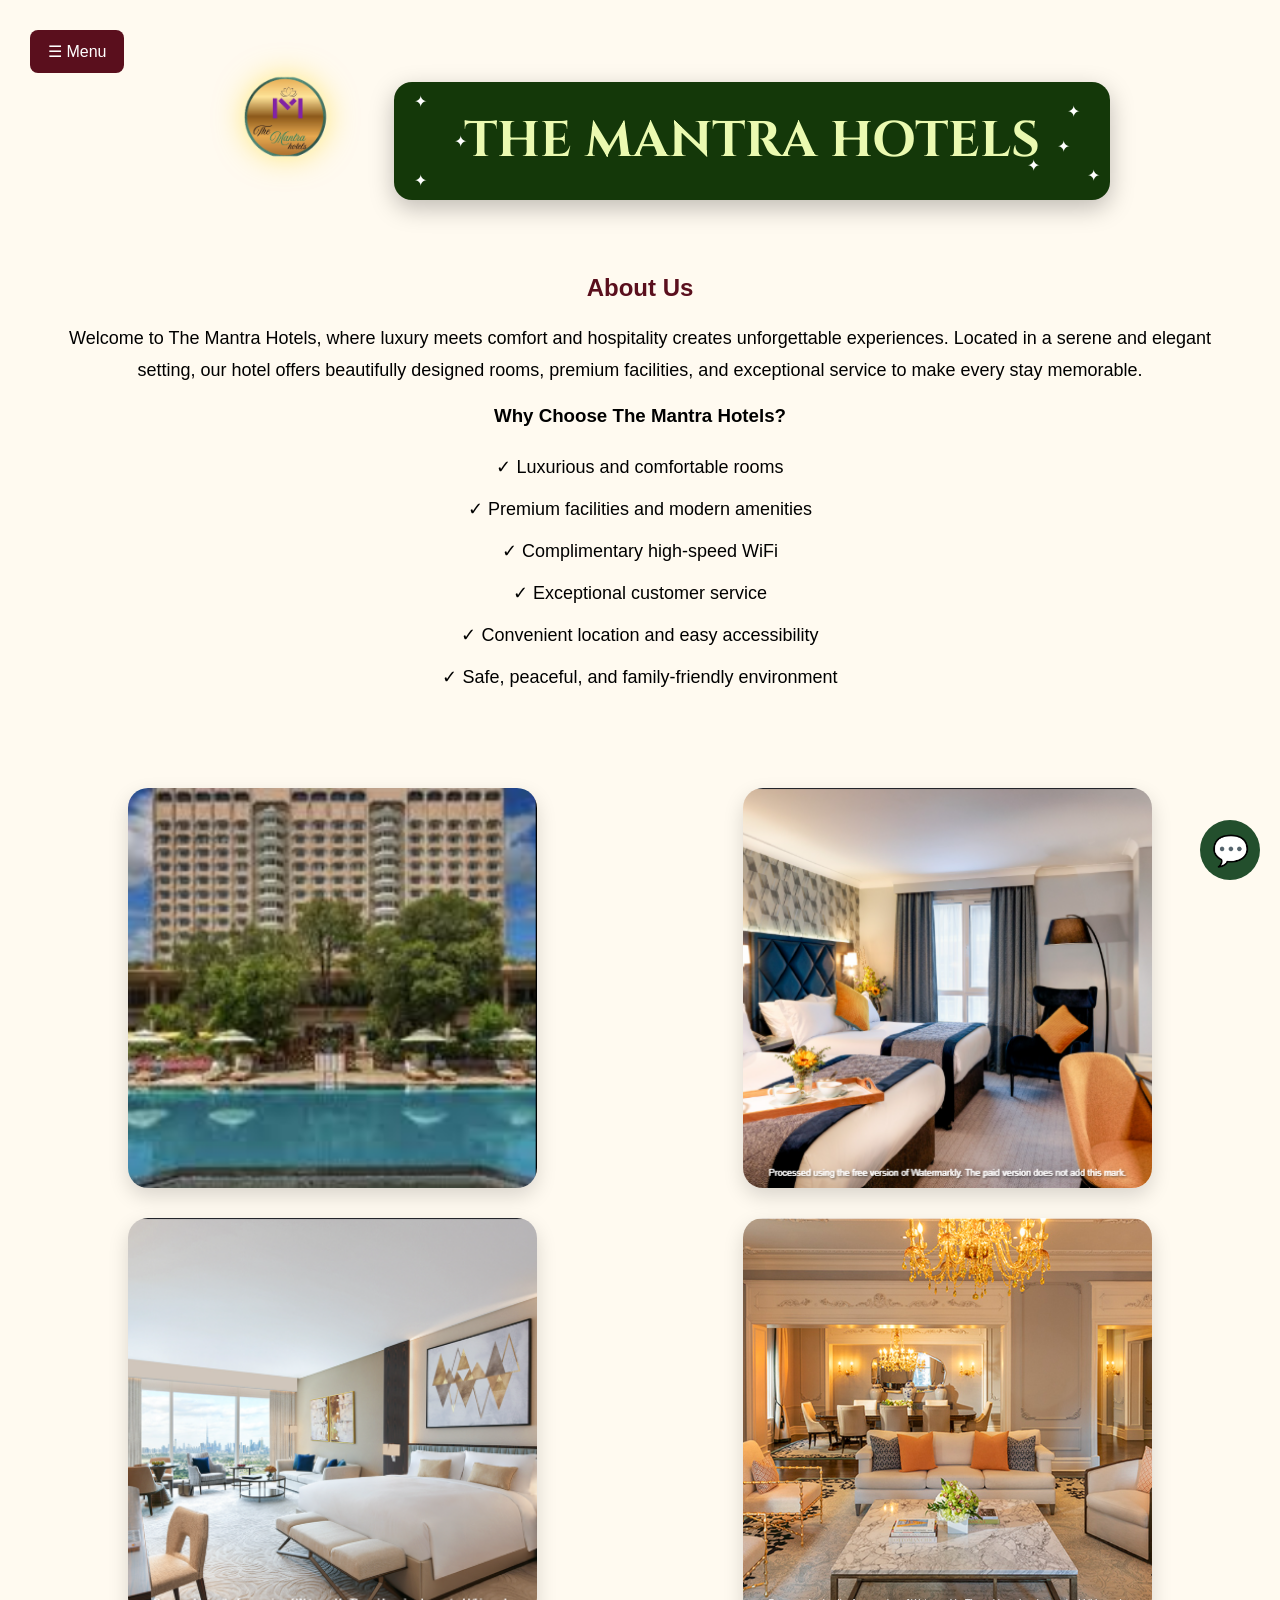
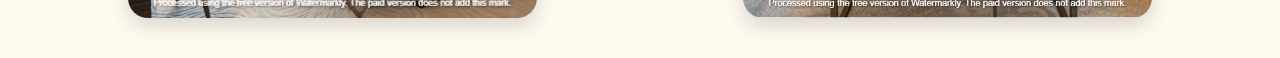
==== index.html @ 14fe3027 "first commit" ====
<!DOCTYPE html>
<html lang="en">

<head>
    <meta charset="UTF-8">
    <meta name="viewport" content="width=device-width, initial-scale=1.0">
    <title>The Mantra Hotels</title>

    <!-- CSS File -->
    <link rel="stylesheet" href="style.css">

    <!-- Latin Style Font -->
    <link href="https://fonts.googleapis.com/css2?family=Cinzel:wght@700&display=swap" rel="stylesheet">
    <meta charset="UTF-8">
    <meta name="viewport" content="width=device-width, initial-scale=1.0">

    <meta name="description"
    content="The Mantra Hotels offers luxury rooms, premium facilities and exceptional hospitality.">

    <meta name="keywords"
    content="hotel, luxury hotel, rooms, accommodation, booking, swimming pool">

    <meta name="author"
    content="Hema Varshini">
</head>

<body>
    <div class="menu-container">
    <button class="menu-btn" onclick="toggleMenu()">☰ Menu</button>

    <div id="menu-links" class="menu-links">
        <a href="index.html">Home</a>
        <a href="rooms.html">Rooms</a>
        <a href="facilities.html">Facilities</a>
        <a href="gallery.html">Gallery</a>
        <a href="contact.html">Contact Us</a>
        <a href="manage_booking.html">Manage Booking</a>
    </div>
    </div>
    <img src="images/mantra-logo.png"
     class="logo"
     alt="The Mantra Hotels Logo">

    <div class="banner">
    <span class="star1">✦</span>
    <span class="star2">✦</span>
    <span class="star3">✦</span>
    <span class="star7">✦</span>
    <h1>
        THE MANTRA HOTELS
    </h1>
    <span class="star4">✦</span>
    <span class="star6">✦</span>
    <span class="star5">✦</span>
    </div>


    <section class="about-us">
    <h2>About Us</h2>

    <p>
        Welcome to The Mantra Hotels, where luxury meets comfort and hospitality
        creates unforgettable experiences. Located in a serene and elegant setting,
        our hotel offers beautifully designed rooms, premium facilities, and
        exceptional service to make every stay memorable.
    </p>

    <h3>Why Choose The Mantra Hotels?</h3>

    <ul>
        <li>✓ Luxurious and comfortable rooms</li>
        <li>✓ Premium facilities and modern amenities</li>
        <li>✓ Complimentary high-speed WiFi</li>
        <li>✓ Exceptional customer service</li>
        <li>✓ Convenient location and easy accessibility</li>
        <li>✓ Safe, peaceful, and family-friendly environment</li>
    </ul>
    </section>

    <!-- Hotel and Room Images -->
    <div class="home-gallery">

        <div class="image-card">
            <img src="images/front-view.png" alt="Hotel Front view">
        </div>

        <div class="image-card">
            <img src="images/family-room.png" alt="Family">
        </div>

        <div class="image-card">
            <img src="images/deluxe-room.png" alt="Deluxe">
        </div>

        <div class="image-card">
            <img src="images/suite-room.png" alt="Suite Room">
        </div>

    </div>
    <script>
    function toggleMenu() {
        var menu = document.getElementById("menu-links");

        if (menu.style.display === "block") {
            menu.style.display = "none";
        } else {
            menu.style.display = "block";
        }
    }
    </script>
    <div id="chat-button">💬</div>

<div id="chat-box">
    <div id="chat-header">
        The Mantra Assistant
    </div>

    <div id="chat-messages">
        <p><strong>Bot:</strong> Welcome to The Mantra Hotels! Ask me anything.</p>
    </div>

    <input
        type="text"
        id="user-input"
        placeholder="Type your message...">

    <button onclick="sendMessage()">
        Send
    </button>
</div>
    <script src="chatbot.js"></script>
</body>

</html>
---- style.css ----
/* Entire Website */

body{
    background-color: floralwhite;
    margin:0;
    padding:0;
    font-family: Arial, sans-serif;
    text-align:center;
}


/* Menu Button */

.menu-container{
    position: fixed;
    top:20px;
    left:20px;
    z-index:1000;
}

.menu-btn{
    background-color:#5A0F1D;   /* Vine Red */
    color:white;
    border:none;
    padding:12px 18px;
    border-radius:8px;
    cursor:pointer;
    font-size:16px;
}

.menu-btn:hover{
    background-color:#7A1C2E;
}


/* Navigation Links */

.menu-links{
    display:none;
    background-color:white;
    width:180px;
    border-radius:10px;
    margin-top:10px;
    box-shadow:0px 5px 15px rgba(0,0,0,0.2);
}

.menu-links a{
    display:block;
    padding:12px;
    text-decoration:none;
    color:#1E3A8A;
    font-weight:bold;
}

.menu-links a:hover{
    background-color:#FFF2F2;
}


/* Logo */

.logo{
    width:220px;
    margin-bottom:-20px;
    position:relative;
    z-index:2;
}
.logo{
    width:220px;
    filter: drop-shadow(0px 0px 15px rgba(255,215,0,0.5));
}
.banner{
    box-shadow:
        0px 8px 25px rgba(0,0,0,0.25);
}

/* Hotel Name Board */

.banner{
    background-color:#5A0F1D;
    display:inline-block;
    padding:20px 60px;
    border-radius:18px;
    margin-top:30px;
}

.banner h1{
    color:#ebfab1;
    font-family:'Cinzel', serif;
    font-size:50px;
    margin:0;
}


/* Sparkles */

.banner{
    background-color: #143809;
    display: inline-block;
    padding: 25px 70px;
    border-radius: 18px;
    position: relative;
    overflow: hidden;
}

.star1{
    position:absolute;
    color:white;
    top:10px;
    left:20px;
}

.star2{
    position:absolute;
    color:white;
    top:20px;
    right:30px;
}

.star3{
    position:absolute;
    color:white;
    top:50px;
    left:60px;
}

.star4{
    position:absolute;
    color:white;
    bottom:15px;
    right:10px;
}

.star5{
    position:absolute;
    color:white;
    bottom:10px;
    left:20px;
}

.star6{
    position:absolute;
    color:white;
    bottom:25px;
    right:70px;
}
.star7{
    position:absolute;
    color:white;
    top:55px;
    right:40px;
}
/* About Us Section */

.about-us{
    margin-top:70px;
    margin-bottom:50px;
    padding:0 50px;
}

.about-us h2{
    color:#5A0F1D;
}

.about-us p{
    font-size:18px;
    line-height:1.8;
}

/* ROOM DETAIL PAGES */

body img:not(.logo){
    width:70%;
    max-width:700px;
    height:400px;
    object-fit:cover;
    border-radius:20px;
    box-shadow:0px 8px 20px rgba(0,0,0,0.15);
}

ul{
    list-style:none;
    padding:0;
}

li{
    padding:10px;
    font-size:18px;
}

button{
    background-color:#234F2D;
    color:#F5E9A3;
    border:none;
    padding:15px 25px;
    border-radius:10px;
    cursor:pointer;
    font-size:16px;
}

button:hover{
    background-color:#2F6B3B;
}

.slider-container button{
    margin:15px;
    width:50px;
    height:50px;
    border-radius:50%;
    font-size:20px;
}

.facility-image{
    width:60%;
    max-width:600px;
    height:300px;
    object-fit:cover;
    border-radius:20px;
    box-shadow:0px 8px 20px rgba(0,0,0,0.15);
    margin-top:20px;
    margin-bottom:20px;
}

.facilities-section{
    background:white;
    width:80%;
    margin:40px auto;
    padding:30px;
    border-radius:20px;
    box-shadow:0px 5px 15px rgba(0,0,0,0.15);
}

/* Image Gallery */

.home-gallery{
    display:grid;
    grid-template-columns:repeat(2,1fr);
    gap:30px;
    padding:40px;
}

.image-card{
    display:flex;
    justify-content:center;
}

.image-card img{
    width:100%;
    max-width:450px;
    height:280px;
    object-fit:cover;
    border-radius:15px;
    box-shadow:0px 5px 20px rgba(0,0,0,0.2);
}


/* Responsive Design */

@media screen and (max-width:768px){

    .banner h1{
        font-size:32px;
    }

    .banner{
        padding:15px 30px;
    }

    .home-gallery{
        grid-template-columns:1fr;
    }

    .image-card img{
        max-width:90%;
        height:220px;
    }

}
/* ROOMS PAGE */

.rooms-container{
    display:flex;
    justify-content:center;
    gap:40px;
    flex-wrap:wrap;
    padding:40px;
}

.room-card{
    width:320px;
    background:white;
    padding:20px;
    border-radius:20px;
    box-shadow:0px 5px 15px rgba(0,0,0,0.2);
    text-align:center;
}

.room-card img{
    width:100%;
    height:250px;
    object-fit:cover;
    border-radius:15px;
}

.room-card a{
    text-decoration:none;
}

.room-card button{
    margin-top:15px;
}
.rooms-container{
    display: flex;
    justify-content: center;
    gap: 40px;
    flex-wrap: wrap;
    padding: 40px;
}

.room-card{
    width: 320px;
    background: white;
    padding: 20px;
    border-radius: 20px;
    box-shadow: 0px 8px 20px rgba(0,0,0,0.15);
    text-align: center;
}

.room-card img{
    width: 100%;
    height: 250px;
    object-fit: cover;
    border-radius: 15px;
}

.room-card a{
    text-decoration: none;
    color: #234F2D;
    font-weight: bold;
}

.room-card:hover{
    transform: translateY(-10px);
    transition: 0.3s;
}
.slider-container img{
    width:65%;
    max-width:650px;
    height:400px;
    object-fit:cover;
    border-radius:20px;
    box-shadow:0px 8px 20px rgba(0,0,0,0.15);
}

/* gallery */
.gallery-container{
    display:grid;
    grid-template-columns:repeat(3,1fr);
    gap:30px;
    padding:40px;
}

.gallery-container img{
    width:90%;
    height:220px;
    object-fit:cover;
    border-radius:15px;
    box-shadow:0px 8px 20px rgba(0,0,0,0.15);
}

form{
    width:65%;
    margin:40px auto;
    background:white;
    padding:40px;
    border-radius:20px;
    box-shadow:0px 8px 20px rgba(0,0,0,0.15);
}

input,
textarea{
    width:80%;
    padding:12px;
    border-radius:10px;
    border:1px solid #ccc;
}

input:focus,
textarea:focus{
    border:2px solid #234F2D;
    outline:none;
}

iframe{
    width:80%;
    border-radius:20px;
    border:none;
    box-shadow:0px 8px 20px rgba(0,0,0,0.15);
}

strong{
    color:#234F2D;
}

form{
    width:50%;
    margin:40px auto;
    background:white;
    padding:30px;
    border-radius:20px;
    box-shadow:0px 8px 20px rgba(0,0,0,0.15);
}

button{
    margin:10px;
}

.gallery-text{
    width:70%;
    margin:20px auto 40px auto;
    font-size:18px;
    line-height:1.8;
    color:#555;
}

#chat-button{
    position:fixed;
    bottom:20px;
    right:20px;
    width:60px;
    height:60px;
    border-radius:50%;
    background:#234F2D;
    color:white;
    font-size:30px;
    display:flex;
    justify-content:center;
    align-items:center;
    cursor:pointer;
}

#chat-box{
    position:fixed;
    bottom:90px;
    right:20px;
    width:300px;
    background:white;
    border-radius:15px;
    box-shadow:0px 5px 15px rgba(0,0,0,0.3);
    display:none;
    overflow:hidden;
}

#chat-header{
    background:#234F2D;
    color:#F5E9A3;
    padding:15px;
}

#chat-messages{
    height:250px;
    overflow-y:auto;
    padding:10px;
}

#user-input{
    width:70%;
    padding:10px;
}

#chat-box button{
    width:25%;
}


@media(max-width:768px){

    .rooms-container{
        flex-direction:column;
        align-items:center;
    }

    .gallery-container{
        grid-template-columns:1fr;
    }

    form{
        width:90%;
    }

    body img:not(.logo){
        width:90%;
        height:auto;
    }

}
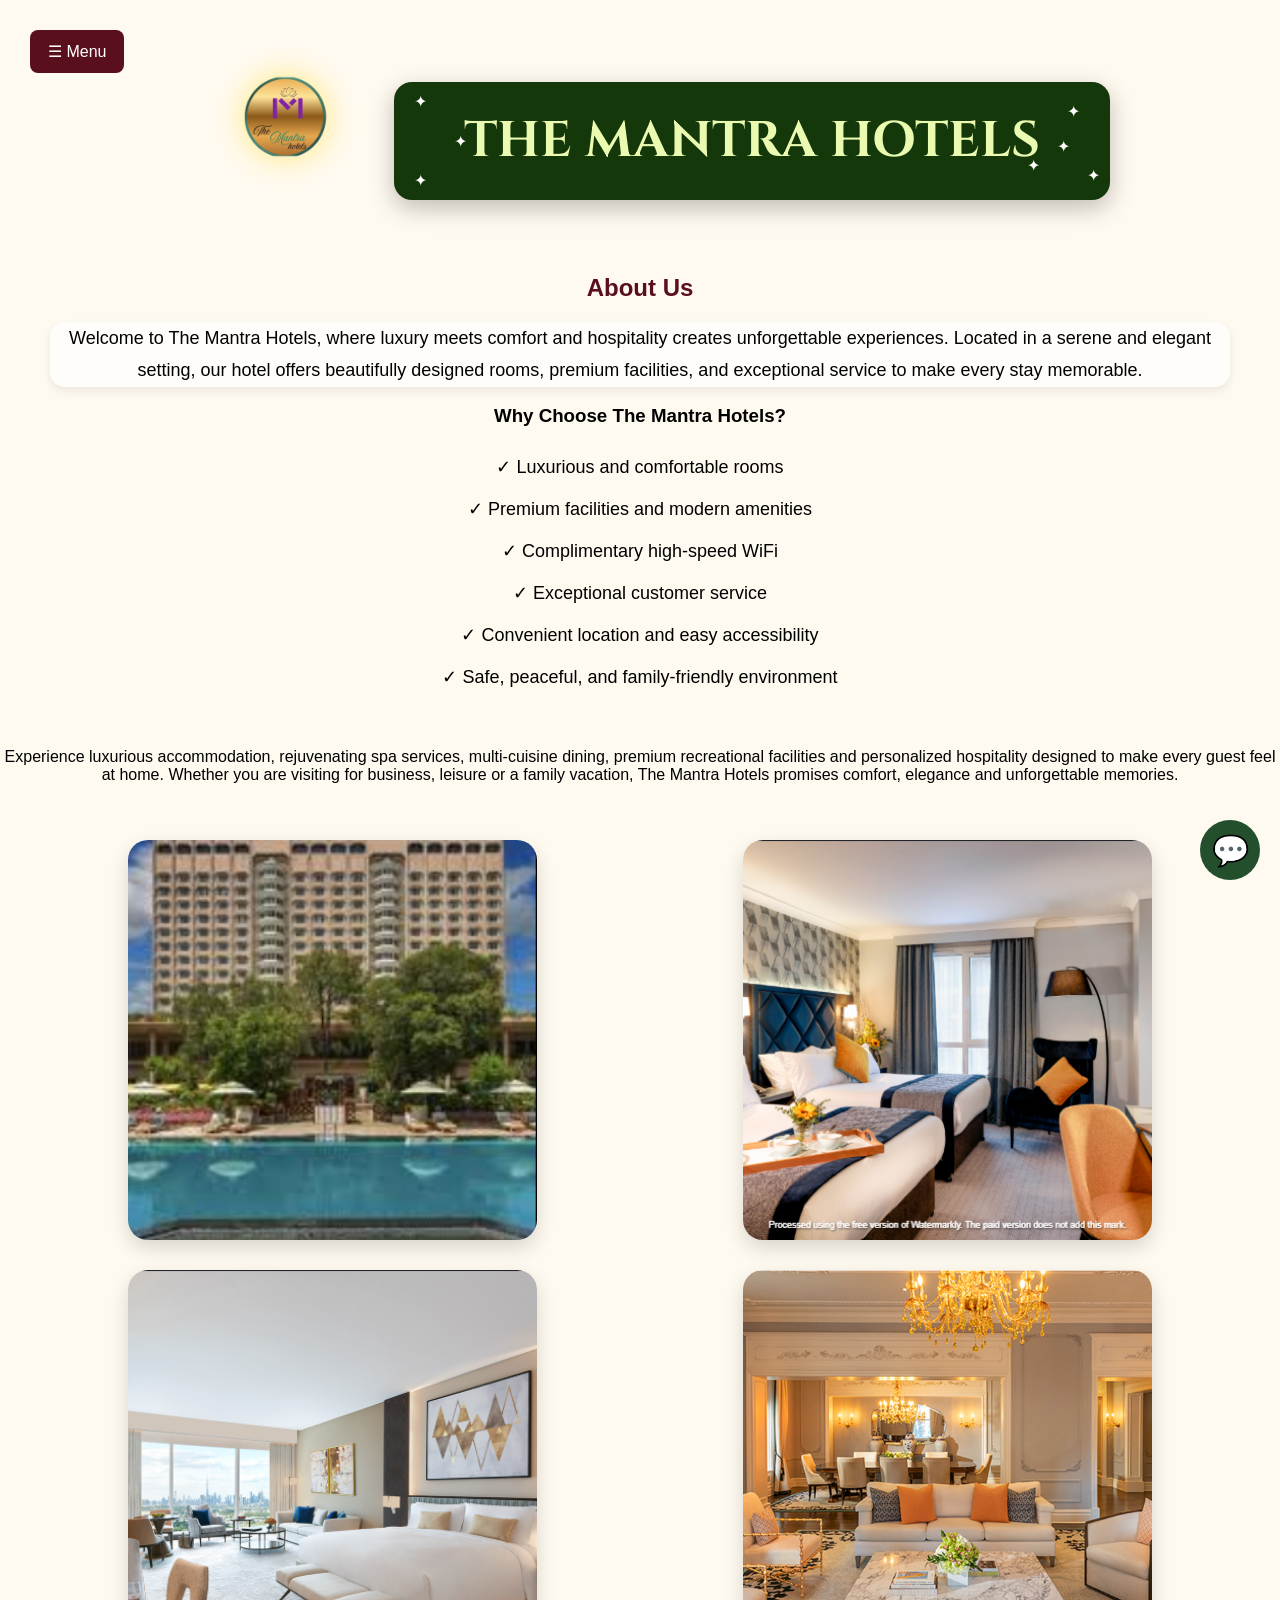
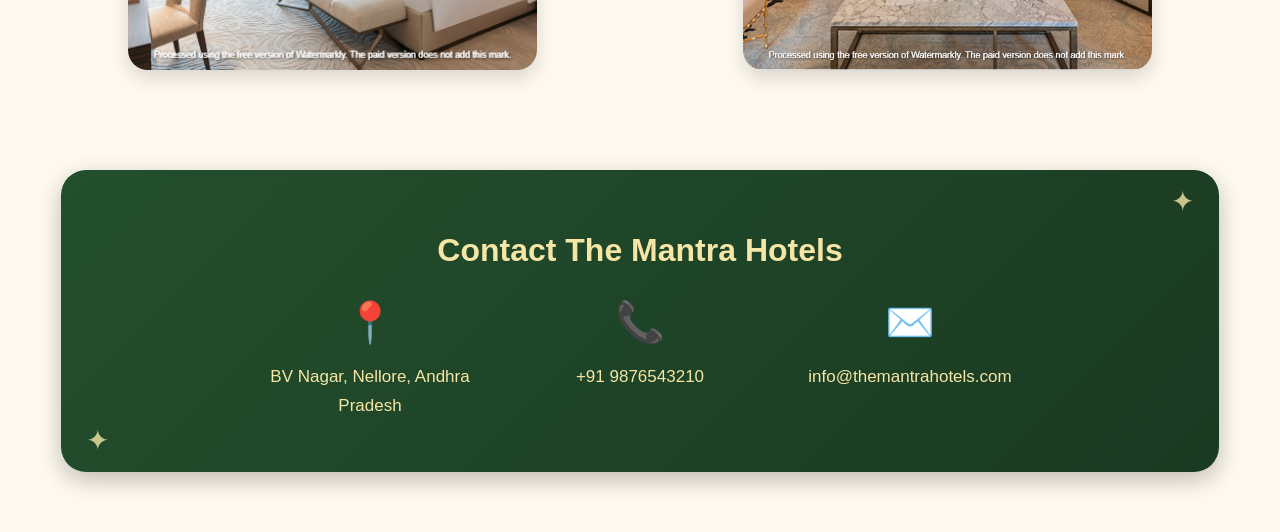
==== commit 95a7f80c: "Updated homepage design and SEO" ====
--- a/index.html
+++ b/index.html
@@ -22,6 +22,21 @@
 
     <meta name="author"
     content="Hema Varshini">
+
+    <title>The Mantra Hotels - Luxury Resort and Premium Accommodation in Nellore</title>
+
+<meta name="description"
+content="The Mantra Hotels offers luxury rooms, premium facilities, wellness spa services, fine dining experiences and exceptional hospitality in Nellore for unforgettable stays.">
+
+<meta name="keywords"
+content="luxury hotel in Nellore, premium accommodation, spa, swimming pool, family rooms, suite rooms, hotel booking">
+
+<link rel="canonical"
+href="https://the-mantra-hotel.netlify.app/">
+
+<link rel="icon"
+type="image/png"
+href="images/mantra-logo.png">
 </head>
 
 <body>
@@ -77,6 +92,14 @@
     </ul>
     </section>
 
+    <p>
+Experience luxurious accommodation, rejuvenating spa services,
+multi-cuisine dining, premium recreational facilities and personalized
+hospitality designed to make every guest feel at home.
+Whether you are visiting for business, leisure or a family vacation,
+The Mantra Hotels promises comfort, elegance and unforgettable memories.
+</p>
+
     <!-- Hotel and Room Images -->
     <div class="home-gallery">
 
@@ -97,6 +120,7 @@
         </div>
 
     </div>
+
     <script>
     function toggleMenu() {
         var menu = document.getElementById("menu-links");
@@ -129,6 +153,31 @@
     </button>
 </div>
     <script src="chatbot.js"></script>
+
+<div class="contact-card">
+
+    <h2>Contact The Mantra Hotels</h2>
+
+    <div class="contact-info">
+
+        <div class="contact-item">
+            <span class="contact-icon">📍</span>
+            <p>BV Nagar, Nellore, Andhra Pradesh</p>
+        </div>
+
+        <div class="contact-item">
+            <span class="contact-icon">📞</span>
+            <p>+91 9876543210</p>
+        </div>
+
+        <div class="contact-item">
+            <span class="contact-icon">✉️</span>
+            <p>info@themantrahotels.com</p>
+        </div>
+
+    </div>
+
+</div>
 </body>
 
 </html>
--- a/style.css
+++ b/style.css
@@ -165,6 +165,80 @@
 .about-us p{
     font-size:18px;
     line-height:1.8;
+}
+.about-us p{
+    background: rgba(255,255,255,0.6);
+    border-radius: 15px;
+    box-shadow: 0 4px 10px rgba(0,0,0,0.08);
+}
+
+.contact-card{
+    width: 85%;
+    margin: 60px auto;
+    padding: 35px;
+    background: linear-gradient(
+        135deg,
+        #234F2D,
+        #1A3A22
+    );
+    border-radius: 25px;
+    text-align: center;
+    box-shadow: 0 8px 25px rgba(0,0,0,0.25);
+}
+
+.contact-card h2{
+    color: #F5E6A6;
+    font-size: 32px;
+    margin-bottom: 30px;
+}
+
+.contact-info{
+    display: flex;
+    justify-content: center;
+    gap: 50px;
+    flex-wrap: wrap;
+}
+
+.contact-item{
+    width: 220px;
+}
+
+.contact-icon{
+    font-size: 40px;
+    display: block;
+    margin-bottom: 15px;
+}
+
+.contact-item p{
+    color: #F5E6A6;
+    font-size: 17px;
+    line-height: 1.7;
+}
+.contact-card{
+    position: relative;
+    overflow: hidden;
+}
+
+.contact-card::before{
+    content: "✦";
+    position: absolute;
+    top: 15px;
+    right: 25px;
+    font-size: 28px;
+    color: #F5E6A6;
+    opacity: 0.8;
+    z-index: 10;
+}
+
+.contact-card::after{
+    content: "✦";
+    position: absolute;
+    bottom: 15px;
+    left: 25px;
+    font-size: 28px;
+    color: #F5E6A6;
+    opacity: 0.8;
+    z-index: 10;
 }
 
 /* ROOM DETAIL PAGES */
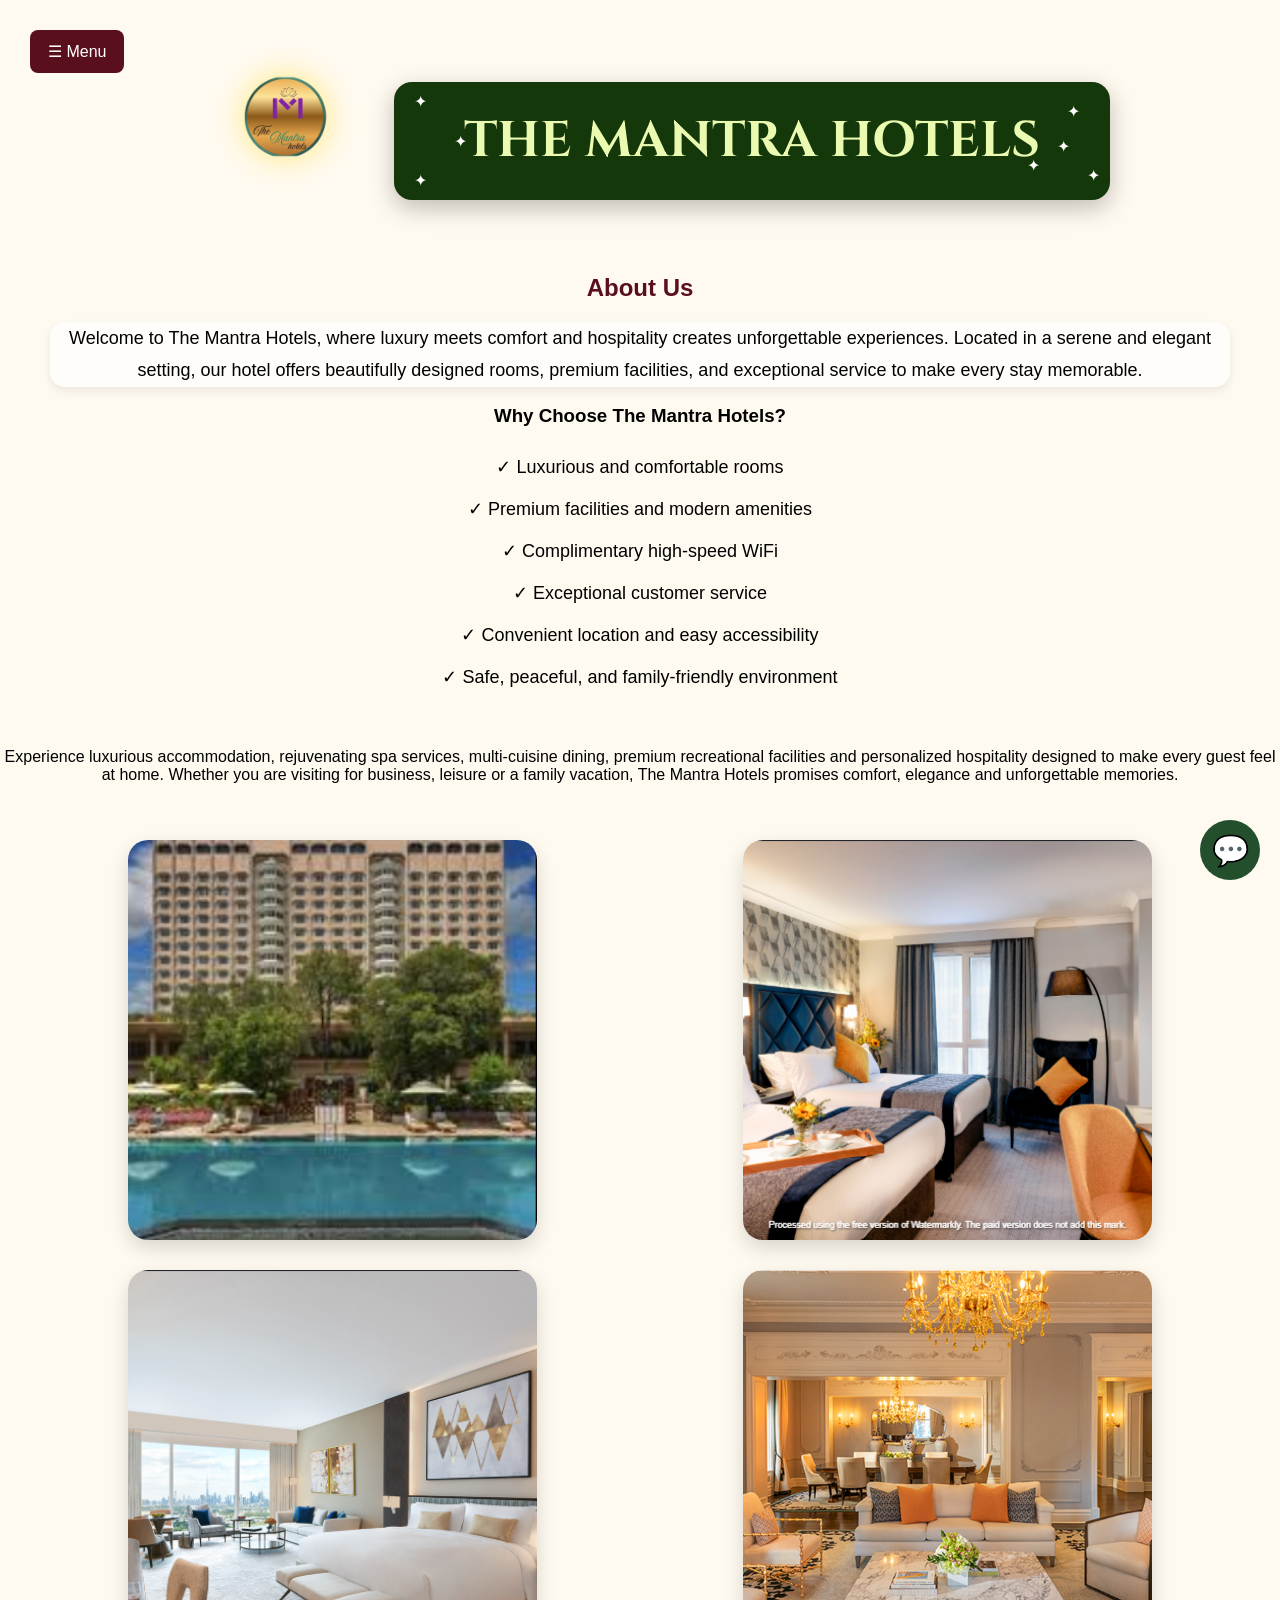
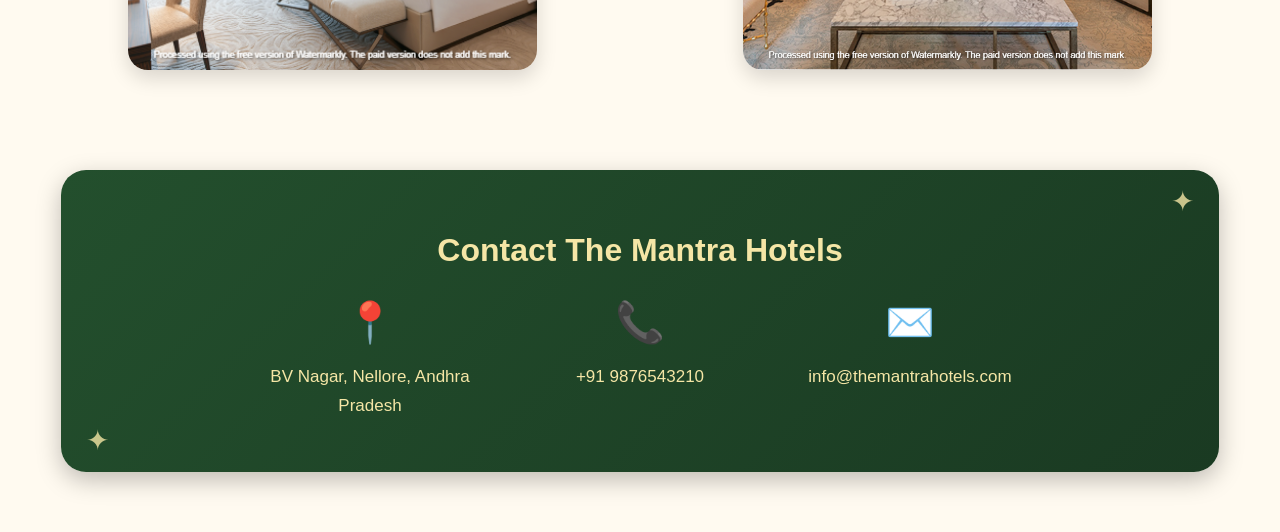
==== commit ee914fe6: "after some minor changes" ====
--- a/index.html
+++ b/index.html
@@ -92,7 +92,7 @@
     </ul>
     </section>
 
-    <p>
+<p class="welcome-text">
 Experience luxurious accommodation, rejuvenating spa services,
 multi-cuisine dining, premium recreational facilities and personalized
 hospitality designed to make every guest feel at home.
--- a/style.css
+++ b/style.css
@@ -567,4 +567,18 @@
         height:auto;
     }
 
+}
+.contact-card{
+    position: relative;
+    z-index: 1;
+}
+
+#chat-button{
+    position: fixed;
+    z-index: 9999;
+}
+
+#chat-box{
+    position: fixed;
+    z-index: 9999;
 }
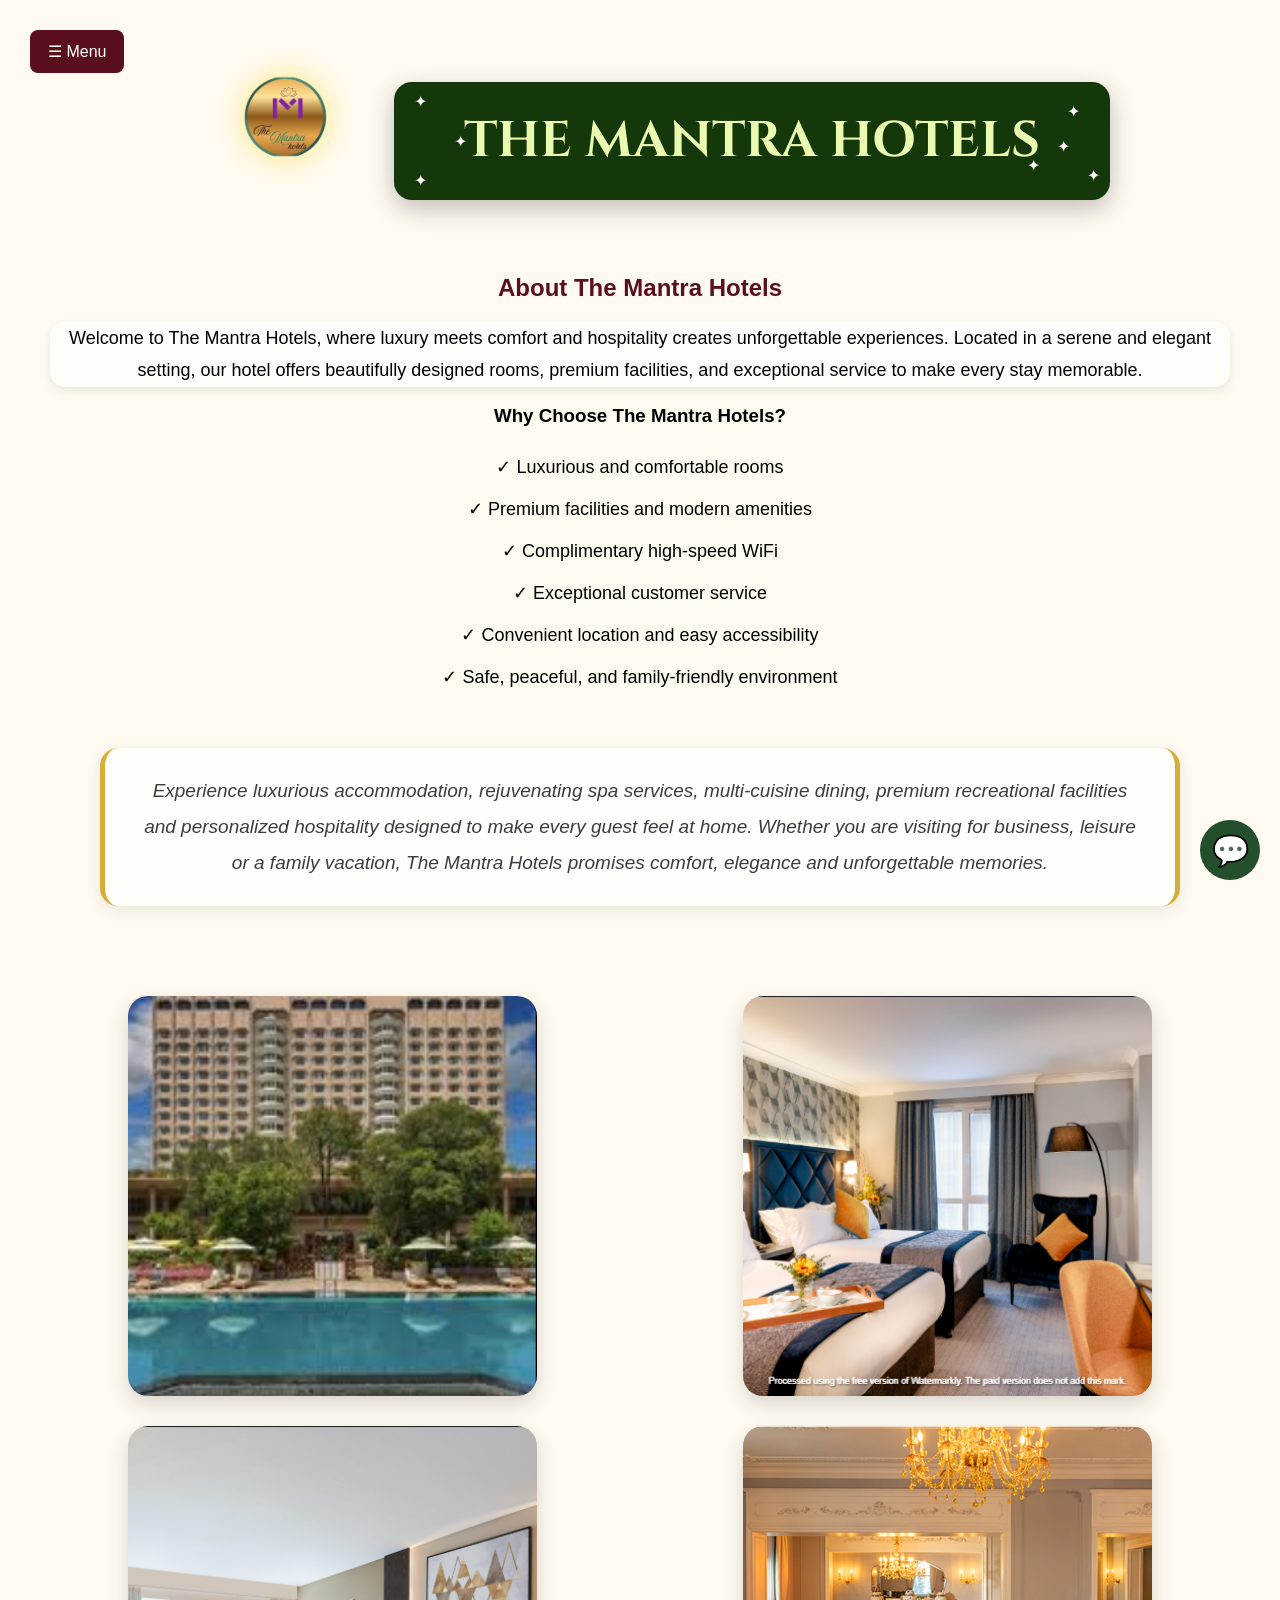
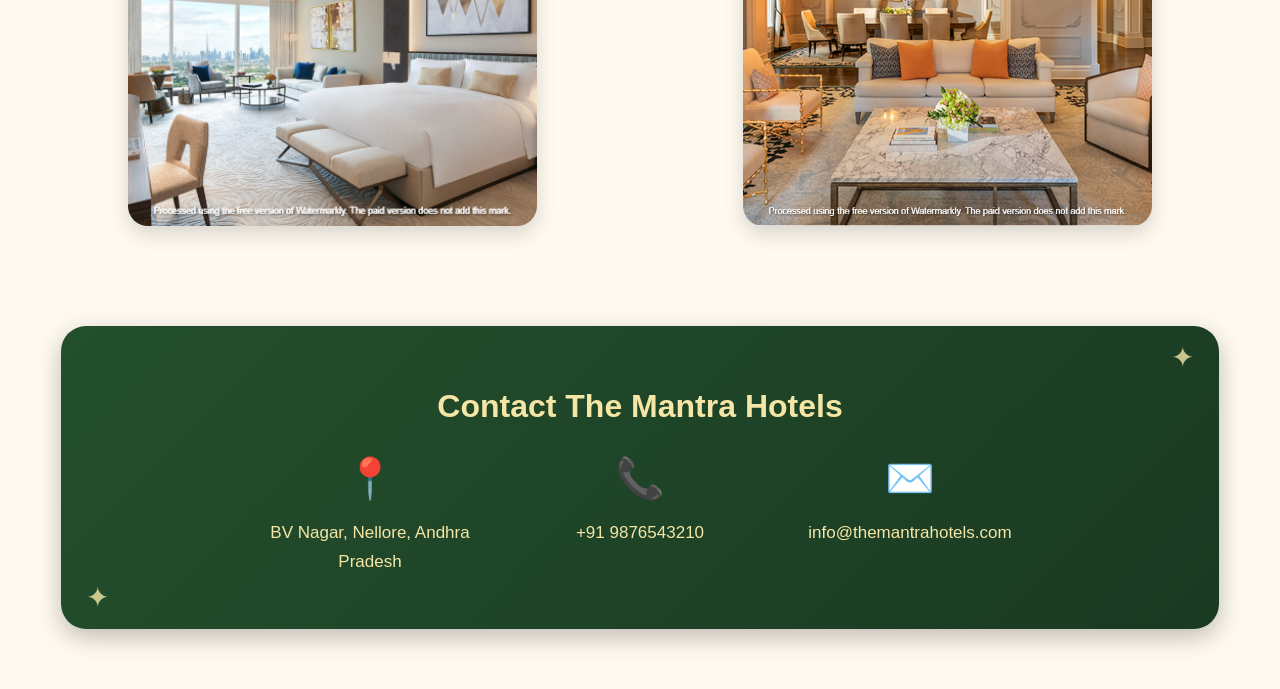
==== commit 6088f0f4: "changes" ====
--- a/index.html
+++ b/index.html
@@ -4,7 +4,6 @@
 <head>
     <meta charset="UTF-8">
     <meta name="viewport" content="width=device-width, initial-scale=1.0">
-    <title>The Mantra Hotels</title>
 
     <!-- CSS File -->
     <link rel="stylesheet" href="style.css">
@@ -23,7 +22,9 @@
     <meta name="author"
     content="Hema Varshini">
 
-    <title>The Mantra Hotels - Luxury Resort and Premium Accommodation in Nellore</title>
+    <title>
+The Mantra Hotels | Luxury Resort, Premium Rooms and Spa in Nellore
+</title>
 
 <meta name="description"
 content="The Mantra Hotels offers luxury rooms, premium facilities, wellness spa services, fine dining experiences and exceptional hospitality in Nellore for unforgettable stays.">
@@ -37,6 +38,23 @@
 <link rel="icon"
 type="image/png"
 href="images/mantra-logo.png">
+
+<script type="application/ld+json">
+{
+"@context":"https://schema.org",
+"@type":"Hotel",
+"name":"The Mantra Hotels",
+"description":"Luxury hotel offering premium rooms, spa services and hospitality in Nellore.",
+"url":"https://the-mantra-hotel.netlify.app/",
+"telephone":"+91 9876543210",
+"address":{
+"@type":"PostalAddress",
+"addressLocality":"Nellore",
+"addressRegion":"Andhra Pradesh",
+"addressCountry":"India"
+}
+}
+</script>
 </head>
 
 <body>
@@ -71,7 +89,7 @@
 
 
     <section class="about-us">
-    <h2>About Us</h2>
+    <h2>About The Mantra Hotels</h2>
 
     <p>
         Welcome to The Mantra Hotels, where luxury meets comfort and hospitality
--- a/style.css
+++ b/style.css
@@ -581,4 +581,27 @@
 #chat-box{
     position: fixed;
     z-index: 9999;
+}
+.welcome-text{
+    width: 85%;
+    max-width: 1000px;
+
+    margin: 40px auto 50px auto;
+    padding: 25px 35px;
+
+    text-align: center;
+    line-height: 1.9;
+    font-size: 19px;
+
+    color: #3c3c3c;
+    font-style: italic;
+
+    background: rgba(255,255,255,0.75);
+
+    border-left: 5px solid #d4af37;
+    border-right: 5px solid #d4af37;
+
+    border-radius: 18px;
+
+    box-shadow: 0 5px 15px rgba(0,0,0,0.08);
 }
